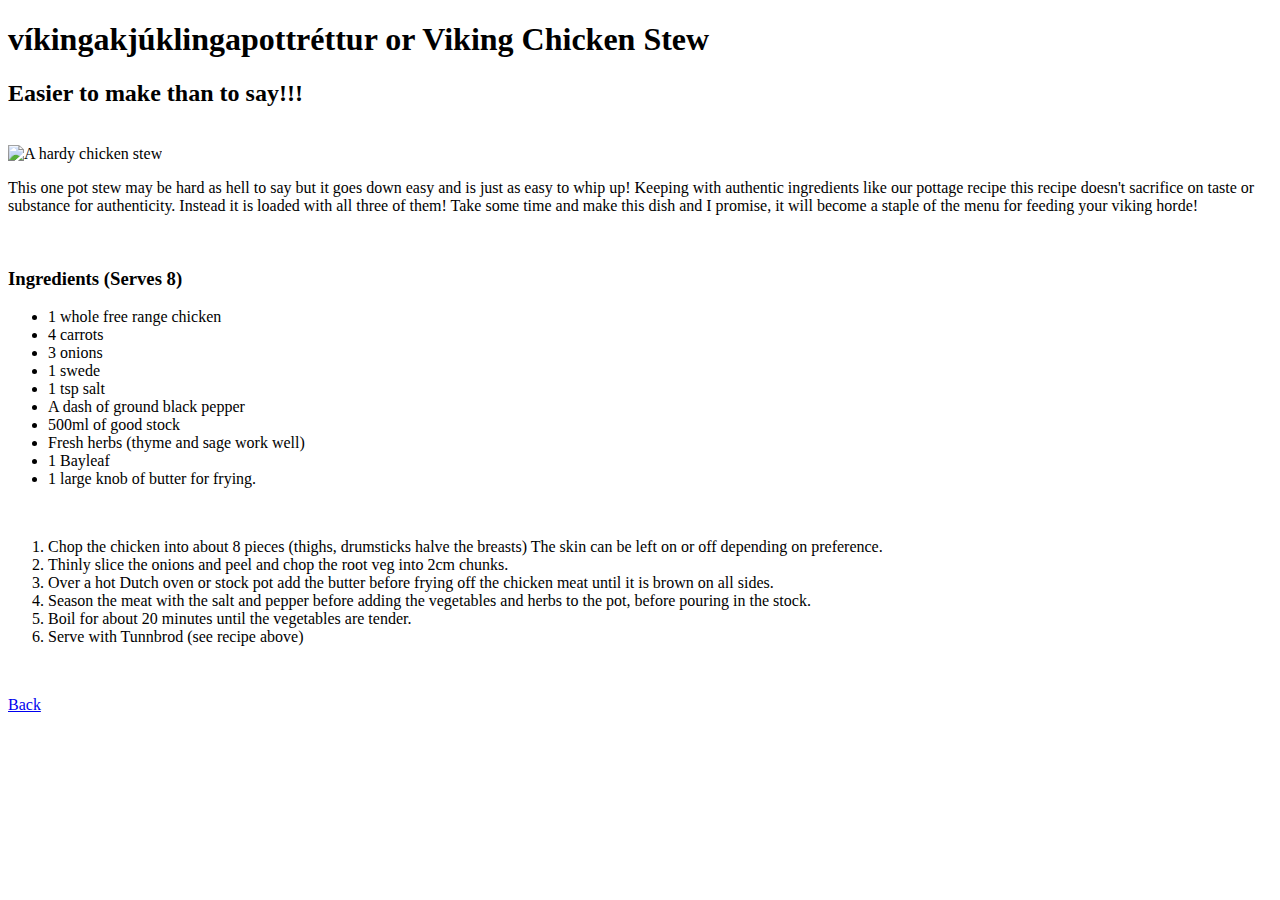
==== recipes/chicken.html @ f3a46350 "Create recipes/chicken.html" ====
<!DOCTYPE html>
<html lang="en">
<head>
    <meta charset="UTF-8">
    <meta http-equiv="X-UA-Compatible" content="IE=edge">
    <meta name="viewport" content="width=device-width, initial-scale=1.0">
    <title>Víkingakjúklingapottréttur, how about just Viking Chicken Stew?!?!?!?</title>
</head>
<body>
    <h1>víkingakjúklingapottréttur or Viking Chicken Stew</h1>
    <h2>Easier to make than to say!!!</h2>
    <br>
    <img src="../images/chicken_stew.jpg" alt="A hardy chicken stew">
    <br>
    <p>This one pot stew may be hard as hell to say but it goes down easy and is just as easy to whip up! Keeping with authentic ingredients like our pottage recipe this recipe doesn't sacrifice on taste or substance for authenticity. Instead it is loaded with all three of them! Take some time and make this dish and I promise, it will become a staple of the menu for feeding your viking horde!</p> 
    <br>
    <h3>Ingredients (Serves 8)</h3>
    <ul>
        <li>1 whole free range chicken</li>
        <li>4 carrots</li>
        <li>3 onions</li>
        <li>1 swede</li>
        <li>1 tsp salt</li>
        <li>A dash of ground black pepper</li>
        <li>500ml of good stock</li>
        <li>Fresh herbs (thyme and sage work well)</li>
        <li>1 Bayleaf</li>
        <li>1 large knob of butter for frying.</li>
    </ul>
    <br>
    <ol>
        <li>Chop the chicken into about 8 pieces (thighs, drumsticks halve the breasts) The skin can be left on or off depending on preference.</li>
        <li>Thinly slice the onions and  peel and chop the root veg into 2cm chunks.</li>
        <li>Over a hot Dutch oven or stock pot add the butter before frying off the chicken meat until it is brown on all sides.</li>
        <li>Season the meat with the salt and pepper before adding the vegetables and herbs to the pot, before pouring in the stock.</li>
        <li>Boil for about 20 minutes until the vegetables are tender.</li>
        <li>Serve with Tunnbrod (see recipe above)</li>
    </ol>
    <br>
    <a href="../index.html"><p>Back</p></a>
</body>
</html>
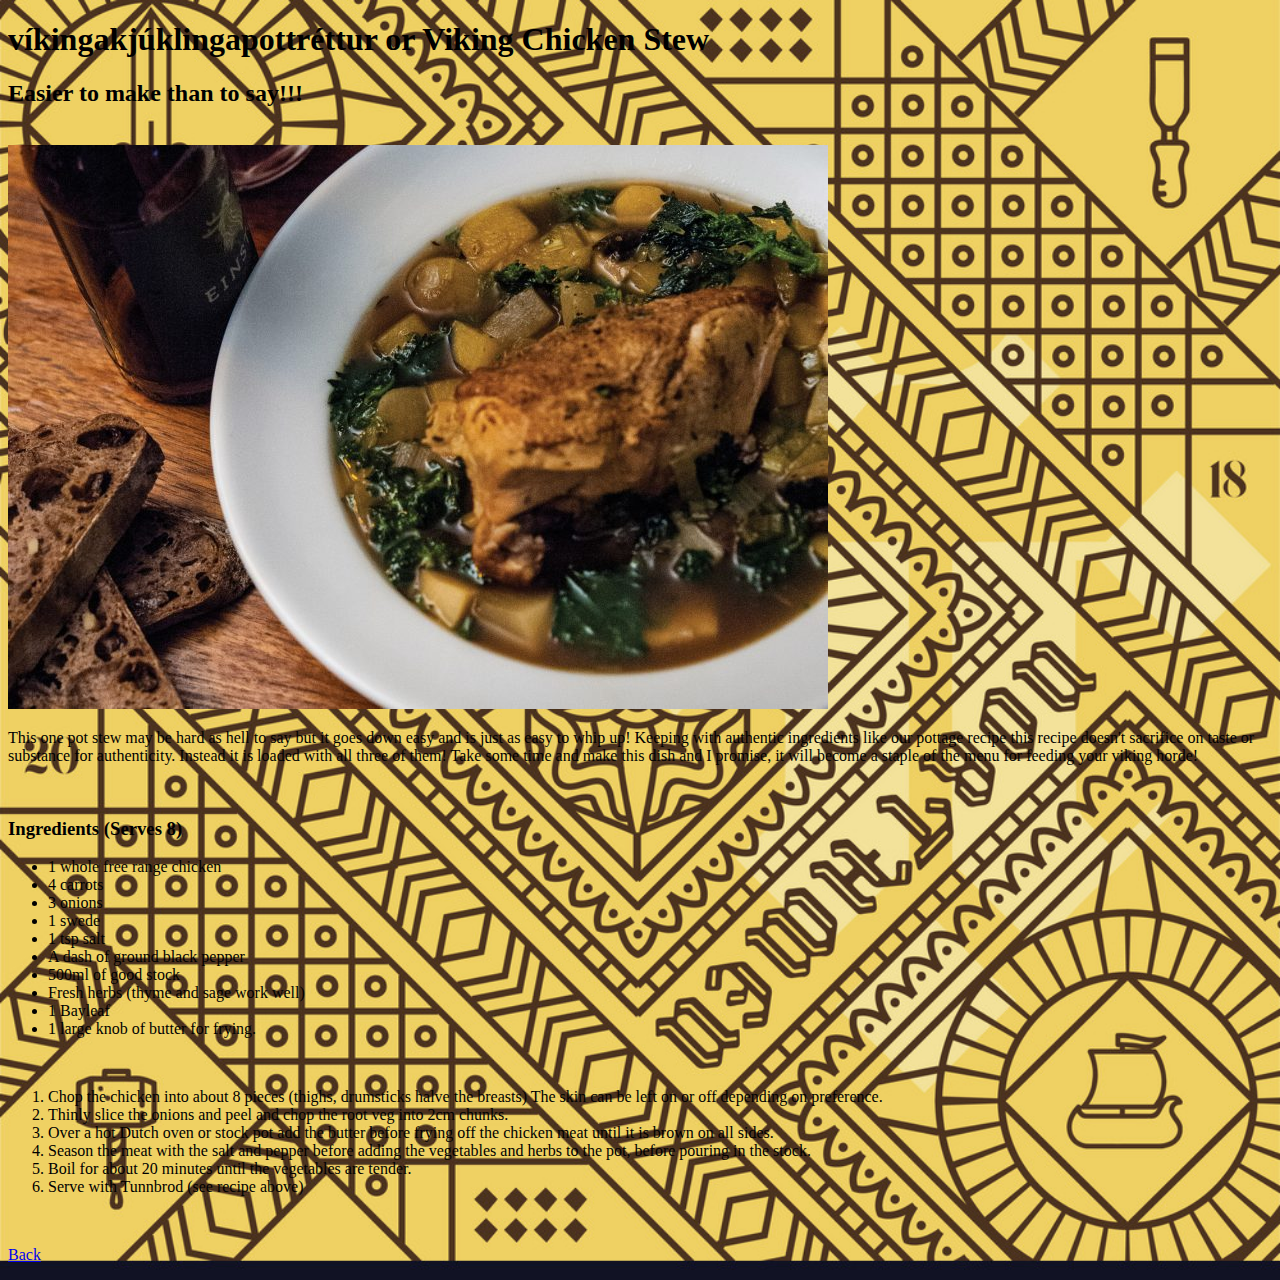
==== commit 3bf62b0b: "Add background images throughout site" ====
--- a/recipes/chicken.html
+++ b/recipes/chicken.html
@@ -5,6 +5,13 @@
     <meta http-equiv="X-UA-Compatible" content="IE=edge">
     <meta name="viewport" content="width=device-width, initial-scale=1.0">
     <title>Víkingakjúklingapottréttur, how about just Viking Chicken Stew?!?!?!?</title>
+    <style>
+			body {
+				background-image: url('../images/bg.jpg');
+				background-repeat: no-repeat;
+				background-size: cover;
+			}
+		</style>
 </head>
 <body>
     <h1>víkingakjúklingapottréttur or Viking Chicken Stew</h1>
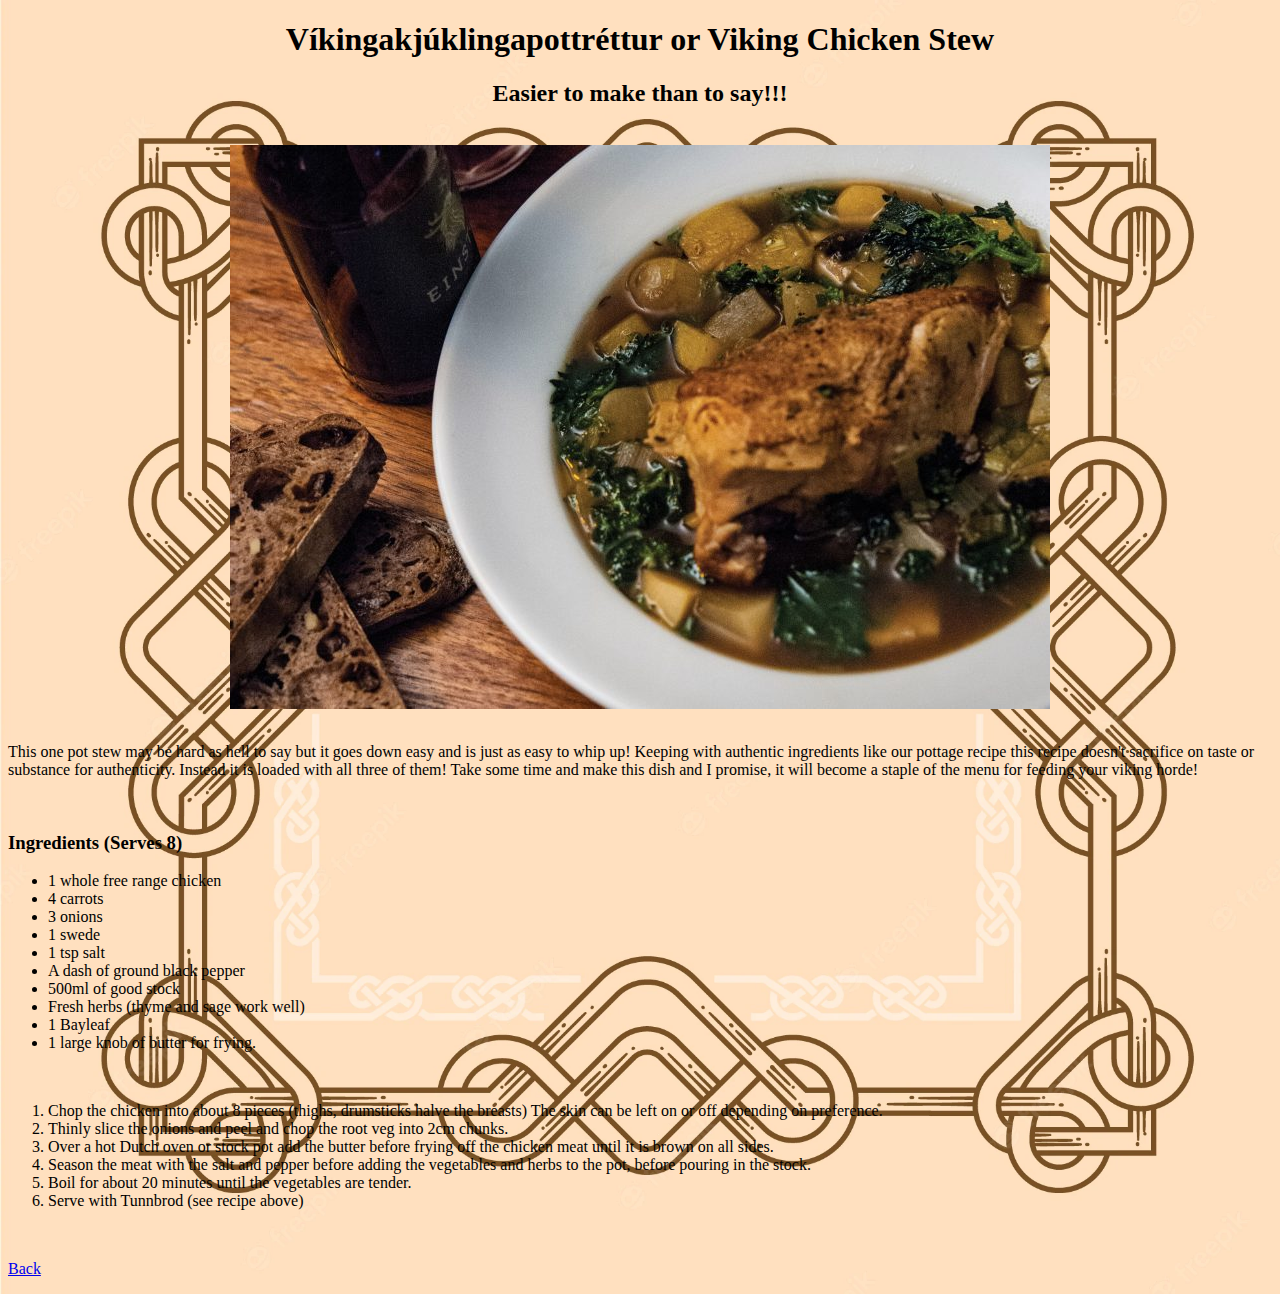
==== commit c6ebc355: "Make semantic changes to recipes/chicken.html" ====
--- a/recipes/chicken.html
+++ b/recipes/chicken.html
@@ -4,20 +4,25 @@
     <meta charset="UTF-8">
     <meta http-equiv="X-UA-Compatible" content="IE=edge">
     <meta name="viewport" content="width=device-width, initial-scale=1.0">
+    <meta name="author" content="Timothy Chatman">
     <title>Víkingakjúklingapottréttur, how about just Viking Chicken Stew?!?!?!?</title>
     <style>
 			body {
-				background-image: url('../images/bg.jpg');
+				background-image: url('../images/knots.webp');
 				background-repeat: no-repeat;
 				background-size: cover;
 			}
 		</style>
+        <link rel="icon" type="image/x-icon" href="../favicon.ico">
 </head>
 <body>
-    <h1>víkingakjúklingapottréttur or Viking Chicken Stew</h1>
-    <h2>Easier to make than to say!!!</h2>
+    <header>
+    <h1 style="text-align:center; text-size:240%;">Víkingakjúklingapottréttur or Viking Chicken Stew</h1>
+    <h2 style="text-align:center; text-size:200%;">Easier to make than to say!!!</h2>
     <br>
-    <img src="../images/chicken_stew.jpg" alt="A hardy chicken stew">
+    </header>
+    <article>
+    <img src="../images/chicken_stew.jpg" style="margin-left:auto; margin-right:auto; display:block;" alt="A hardy chicken stew">
     <br>
     <p>This one pot stew may be hard as hell to say but it goes down easy and is just as easy to whip up! Keeping with authentic ingredients like our pottage recipe this recipe doesn't sacrifice on taste or substance for authenticity. Instead it is loaded with all three of them! Take some time and make this dish and I promise, it will become a staple of the menu for feeding your viking horde!</p> 
     <br>
@@ -43,7 +48,8 @@
         <li>Boil for about 20 minutes until the vegetables are tender.</li>
         <li>Serve with Tunnbrod (see recipe above)</li>
     </ol>
+    </article>
     <br>
     <a href="../index.html"><p>Back</p></a>
 </body>
-</html>+</html>
